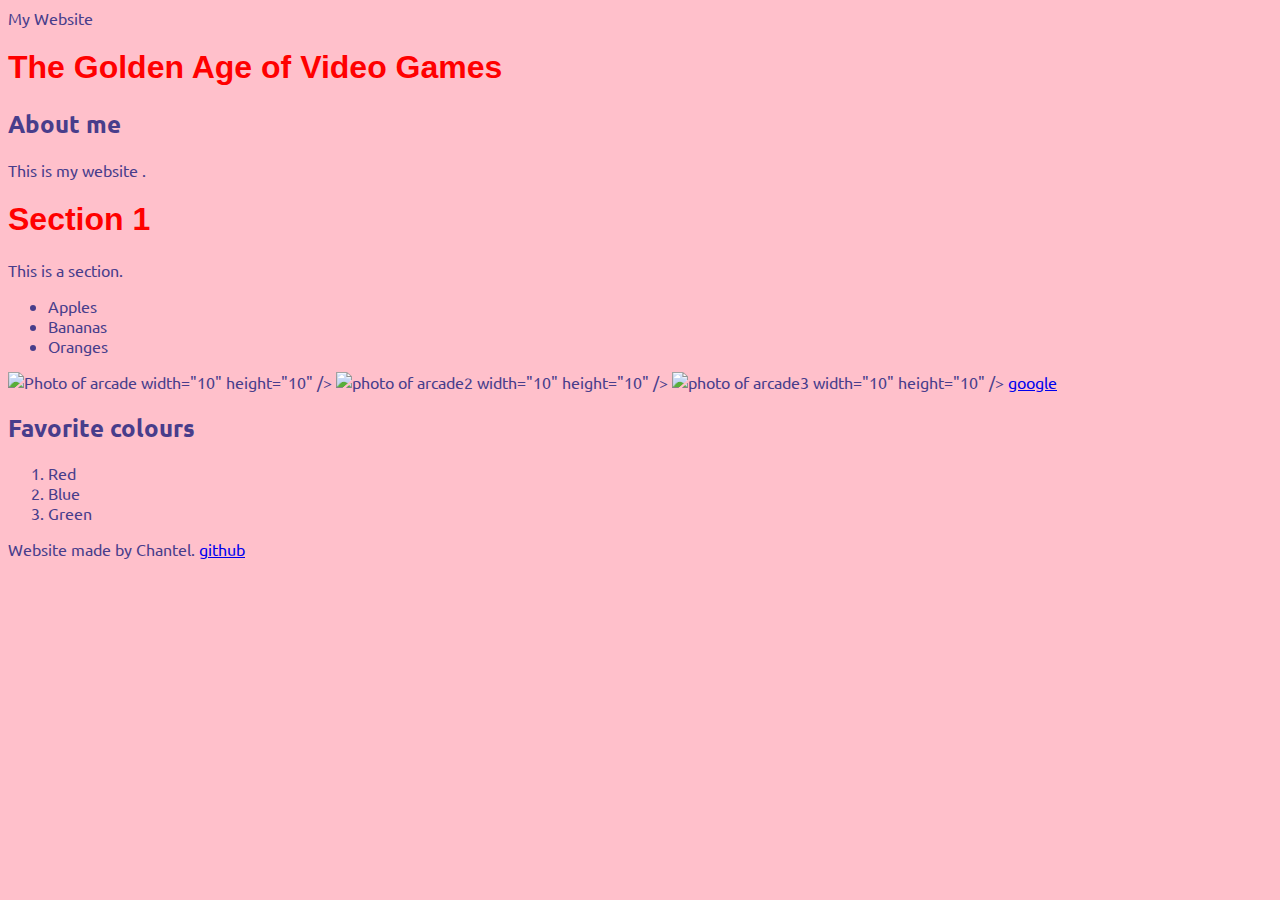
==== index.html @ 21024d67 "Add files via upload" ====
<DOCTYPE html>
<html lang="en">
<head>
        </title>My Website</title>
        <meta charset="utf-8">
        <link rel="stylesheet"
        href="style.css">
        <link href="https://fonts.googleapis.com/css?family=Ubuntu&display=swap" rel="stylesheet">
</head>
<body>
  <!--Hello There-->
     <header>
      <h1>The Golden Age of Video Games</h1>
      <h2>About me</h2>
      <p>This is my website .</p>
     </header>


      <section>
            <h1>Section 1</h1>
            <p>This is a section.</p>
            <ul>
              <li>Apples</li>
              <li>Bananas</li>
              <li>Oranges</li>
            </ul>
                 <img src="Arcade (small).jpg"
                 alt="Photo of arcade"/>
                 width="10"
                 height="10"   />
                 <img src="arcade-2 (Small).jpg"
                 alt="photo of arcade2"/>
                 width="10"
                 height="10"   />
                 <img src="arcade-3 (Small).jpg"
                 alt="photo of arcade3"/>
                 width="10"
                 height="10"    />

        <a href="http://www.google.com"
        target="_blank">
        google
        </a>

      </section>

      <section>
        <h2>Favorite colours</h2>
        <ol>
            <li>Red</li>
            <li>Blue</li>
            <li>Green</li>
        </ol>
      </section>

  <footer id="footer">
    <p>Website made by Chantel.
      <a href="https://github.com/">
        github
      </a>
    </p>
  </footer>
</body>
</html>
---- style.css ----
body  {
   font-family: 'Ubuntu', sans-serif;
   background-color:pink;
   color: DarkSlateBlue;
}

h1 {
  color: red;
  font-family: Arial;
}
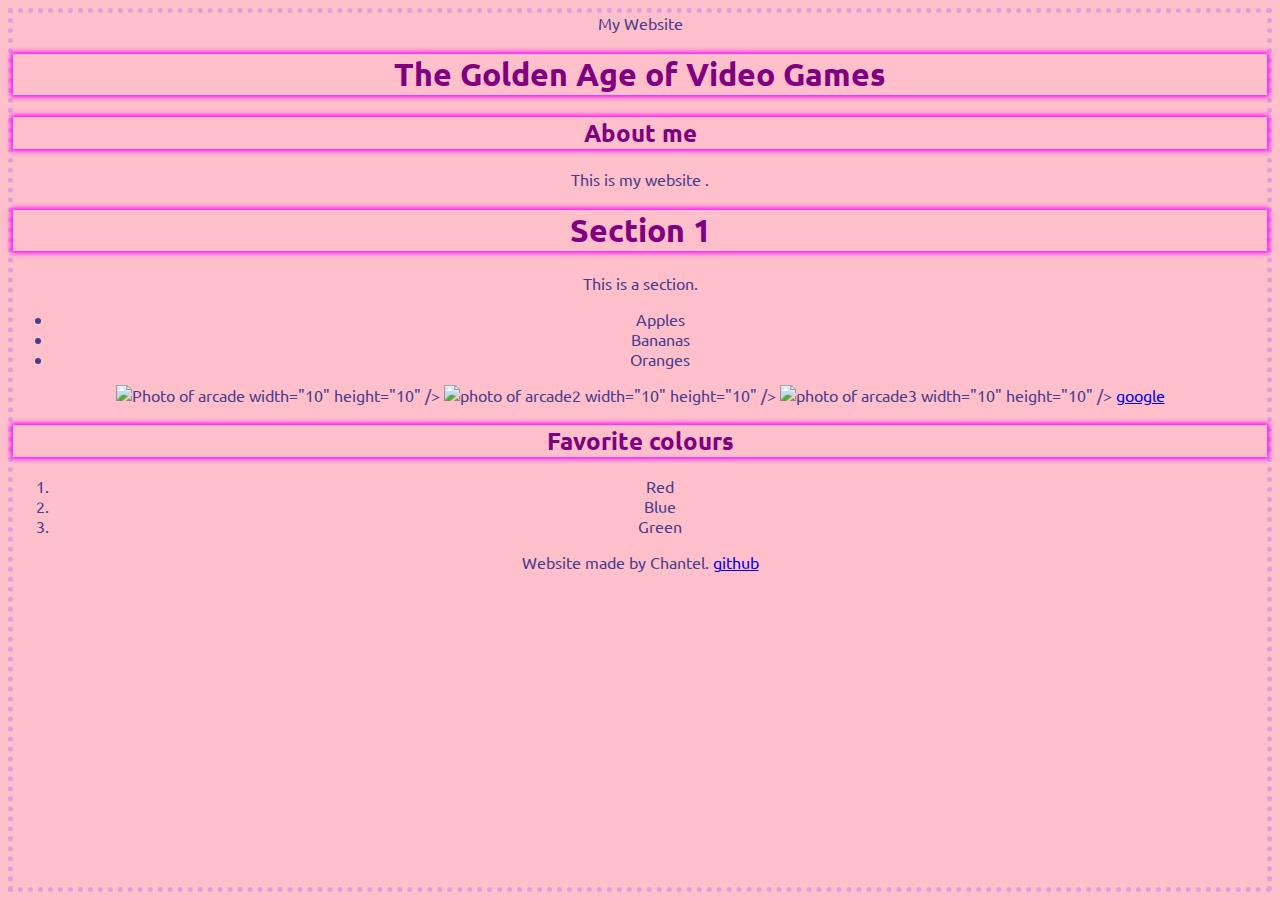
==== commit 548f1941: "added files" ====
--- a/index.html
+++ b/index.html
@@ -1,64 +1,64 @@
-<DOCTYPE html>
-<html lang="en">
-<head>
-        </title>My Website</title>
-        <meta charset="utf-8">
-        <link rel="stylesheet"
-        href="style.css">
-        <link href="https://fonts.googleapis.com/css?family=Ubuntu&display=swap" rel="stylesheet">
-</head>
-<body>
-  <!--Hello There-->
-     <header>
-      <h1>The Golden Age of Video Games</h1>
-      <h2>About me</h2>
-      <p>This is my website .</p>
-     </header>
-
-
-      <section>
-            <h1>Section 1</h1>
-            <p>This is a section.</p>
-            <ul>
-              <li>Apples</li>
-              <li>Bananas</li>
-              <li>Oranges</li>
-            </ul>
-                 <img src="Arcade (small).jpg"
-                 alt="Photo of arcade"/>
-                 width="10"
-                 height="10"   />
-                 <img src="arcade-2 (Small).jpg"
-                 alt="photo of arcade2"/>
-                 width="10"
-                 height="10"   />
-                 <img src="arcade-3 (Small).jpg"
-                 alt="photo of arcade3"/>
-                 width="10"
-                 height="10"    />
-
-        <a href="http://www.google.com"
-        target="_blank">
-        google
-        </a>
-
-      </section>
-
-      <section>
-        <h2>Favorite colours</h2>
-        <ol>
-            <li>Red</li>
-            <li>Blue</li>
-            <li>Green</li>
-        </ol>
-      </section>
-
-  <footer id="footer">
-    <p>Website made by Chantel.
-      <a href="https://github.com/">
-        github
-      </a>
-    </p>
-  </footer>
-</body>
-</html>
+<DOCTYPE html>
+<html lang="en">
+<head>
+        <center> </title>My Website</title>
+        <meta charset="utf-8">
+        <link rel="stylesheet"
+        href="style.css">
+        <link href="https://fonts.googleapis.com/css?family=Ubuntu&display=swap" rel="stylesheet">
+</head>
+<body>
+  <!--Hello There-->
+     <header>
+      <h1>The Golden Age of Video Games</h1>
+      <h2>About me</h2>
+      <p>This is my website .</p>
+     </header>
+
+
+      <section>
+            <h1>Section 1</h1>
+            <p>This is a section.</p>
+            <ul>
+              <li>Apples</li>
+              <li>Bananas</li>
+              <li>Oranges</li>
+            </ul>
+                 <img src="Arcade (small).jpg"
+                 alt="Photo of arcade"/>
+                 width="10"
+                 height="10"   />
+                 <img src="arcade-2 (Small).jpg"
+                 alt="photo of arcade2"/>
+                 width="10"
+                 height="10"   />
+                 <img src="arcade-3 (Small).jpg"
+                 alt="photo of arcade3"/>
+                 width="10"
+                 height="10"    />
+
+        <a href="http://www.google.com"
+        target="_blank">
+        google
+        </a>
+
+      </section>
+
+      <section>
+        <h2>Favorite colours</h2>
+        <ol>
+            <li>Red</li>
+            <li>Blue</li>
+            <li>Green</li>
+        </ol>
+      </section>
+
+  <footer id="footer">
+    <p>Website made by Chantel.
+      <a href="https://github.com/">
+        github
+      </a>
+    </p>
+  </footer>
+</body>
+</html>
--- a/style.css
+++ b/style.css
@@ -1,10 +1,17 @@
-body  {
-   font-family: 'Ubuntu', sans-serif;
-   background-color:pink;
-   color: DarkSlateBlue;
-}
-
-h1 {
-  color: red;
-  font-family: Arial;
-}
+body  {
+   font-family: 'Ubuntu', sans-serif;
+   background-color:pink;
+   color: DarkSlateBlue;
+   border: 5px dotted plum;
+}
+
+h1 {
+  color: purple;
+  font-family: 'Ubuntu', sans-serif;
+  box-shadow: 0 0 5px 2px magenta;
+}
+h2 {
+  color: purple;
+  font-family: 'Ubuntu', sans-serif;
+  box-shadow: 0 0 5px 2px magenta;
+}
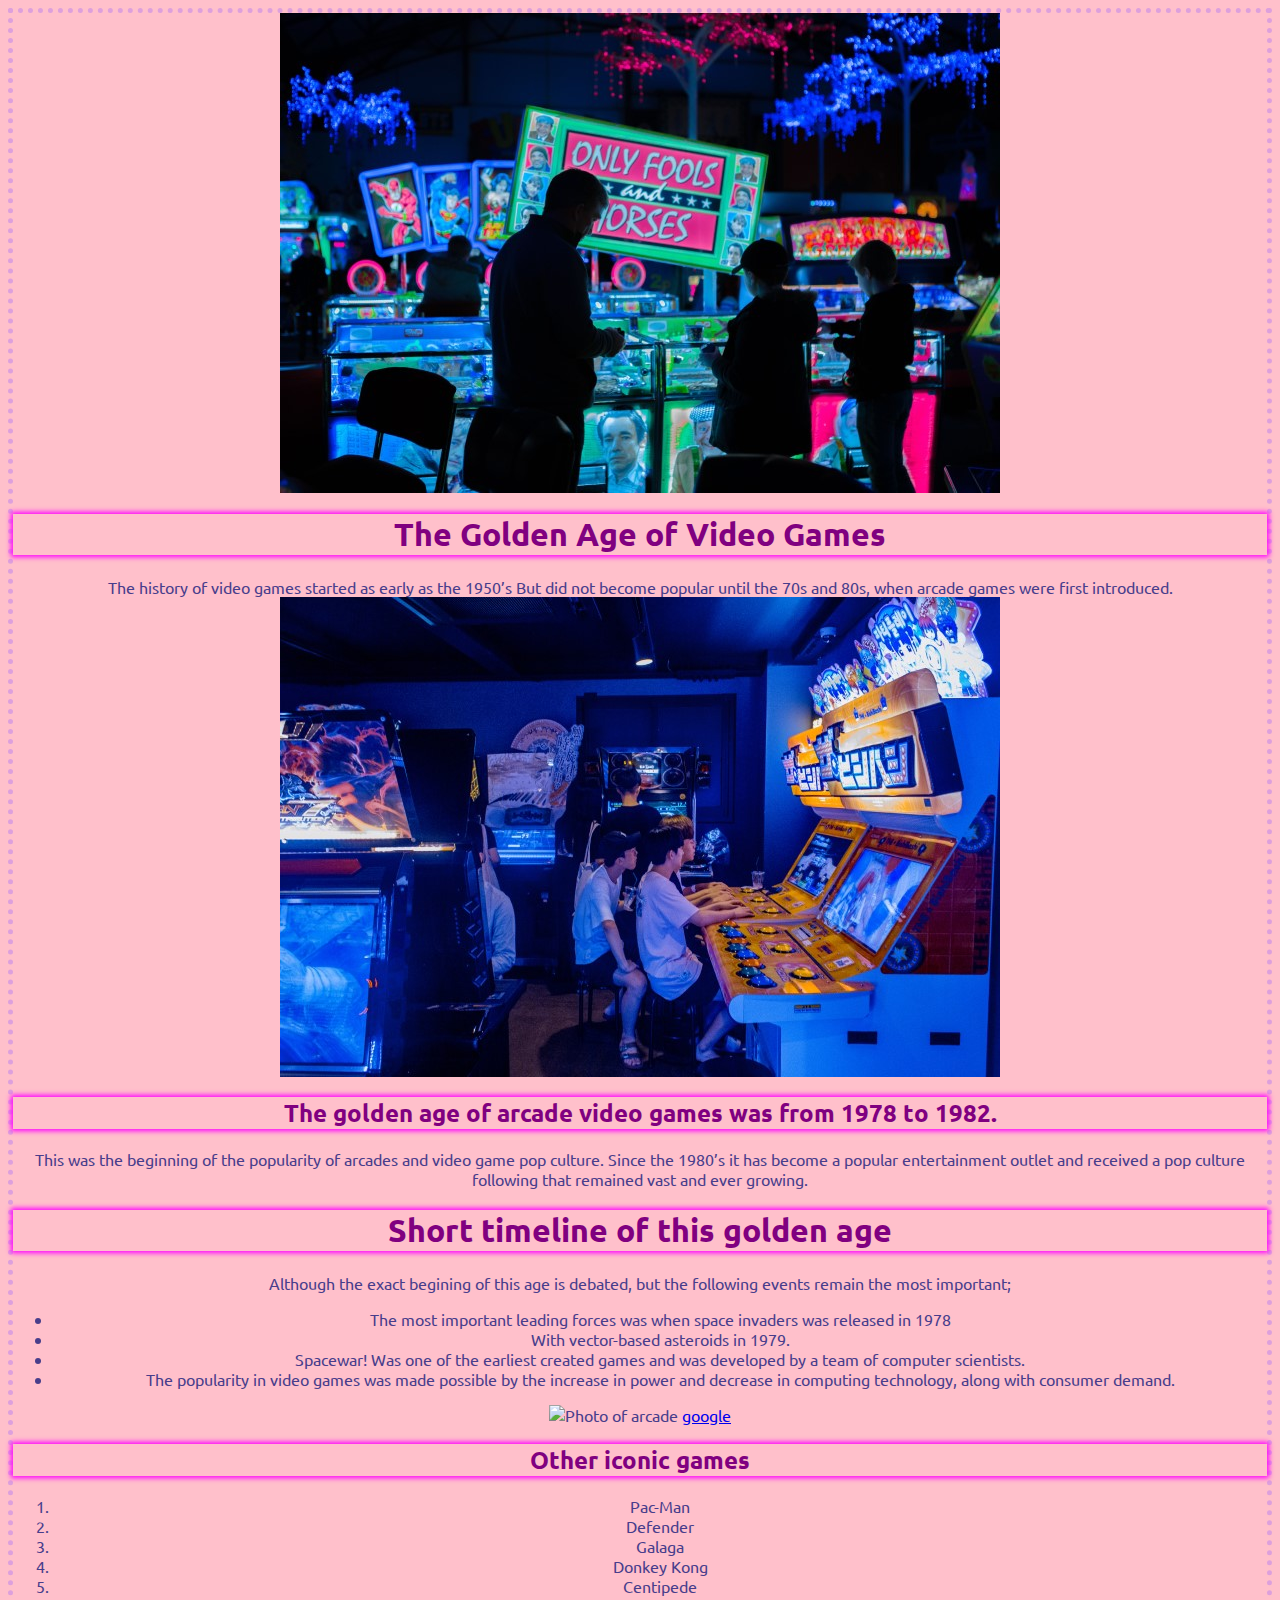
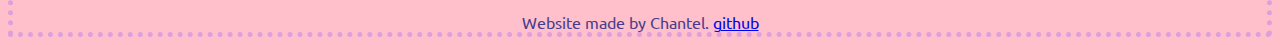
==== commit 543f5045: "added thangs" ====
--- a/index.html
+++ b/index.html
@@ -1,41 +1,52 @@
 <DOCTYPE html>
 <html lang="en">
 <head>
-        <center> </title>My Website</title>
-        <meta charset="utf-8">
-        <link rel="stylesheet"
-        href="style.css">
-        <link href="https://fonts.googleapis.com/css?family=Ubuntu&display=swap" rel="stylesheet">
+           <center>
+      </title><!--The Golden Age of Video Games--></title>
 </head>
 <body>
-  <!--Hello There-->
-     <header>
+  <!--this is a comment-->
+     <img src="arcade-3.jpg (Small).jpg"
+          alt="photo of arcade3"/>
+          <width="100%"
+          height="100%"    />
+<meta charset="utf-8">
+<link rel="stylesheet"
+href="style.css">
+<link href="https://fonts.googleapis.com/css?family=Ubuntu&display=swap" rel="stylesheet">
+
+<header>
       <h1>The Golden Age of Video Games</h1>
-      <h2>About me</h2>
-      <p>This is my website .</p>
+
+<p1>The history of video games started as early as the 1950’s
+But did not become popular until the 70s and 80s, when arcade games were first introduced.</p1>
+<img src="arcade-2.jpg (Small).jpg"
+alt="photo of arcade2"/>
+<width="100%"
+height="100%"   />
+
+      <h2>The golden age of arcade video games was from 1978 to 1982.</h2>
+      <p2>This was the beginning of the popularity of arcades and video game pop culture.
+Since the 1980’s it has become a popular entertainment outlet and received a pop culture following that remained vast and ever growing.
+</p2>
      </header>
 
+<section>
+            <h1>Short timeline of this golden age</h1>
+            <p>Although the exact begining of this age is debated, but the following events remain the most important;</p>
+            <ul>
+              <li>The most important leading forces was when space invaders was released in 1978</li>
+              <li>With vector-based asteroids in 1979.</li>
+              <li>Spacewar! Was one of the earliest created games and was developed by a team of computer scientists.</li>
+              <li>The popularity in video games was made possible by the increase in power and decrease in computing technology, along with consumer demand. </li>
+            </ul>
+<img src="Arcade.jpg (small).jpg"
+                 alt="Photo of arcade"/>
+                 <width="100%"
+                 height="100%"   />
 
-      <section>
-            <h1>Section 1</h1>
-            <p>This is a section.</p>
-            <ul>
-              <li>Apples</li>
-              <li>Bananas</li>
-              <li>Oranges</li>
-            </ul>
-                 <img src="Arcade (small).jpg"
-                 alt="Photo of arcade"/>
-                 width="10"
-                 height="10"   />
-                 <img src="arcade-2 (Small).jpg"
-                 alt="photo of arcade2"/>
-                 width="10"
-                 height="10"   />
-                 <img src="arcade-3 (Small).jpg"
-                 alt="photo of arcade3"/>
-                 width="10"
-                 height="10"    />
+
+
 
         <a href="http://www.google.com"
         target="_blank">
@@ -45,11 +56,13 @@
       </section>
 
       <section>
-        <h2>Favorite colours</h2>
+        <h2>Other iconic games</h2>
         <ol>
-            <li>Red</li>
-            <li>Blue</li>
-            <li>Green</li>
+            <li>Pac-Man</li>
+            <li>Defender</li>
+            <li>Galaga</li>
+            <li>Donkey Kong</li>
+            <li>Centipede</li>
         </ol>
       </section>
 
--- a/style.css
+++ b/style.css
@@ -15,3 +15,7 @@
   font-family: 'Ubuntu', sans-serif;
   box-shadow: 0 0 5px 2px magenta;
 }
+<p1> {
+  color:indigo;
+  font-family: 'Ubuntu', sans-serif;
+}
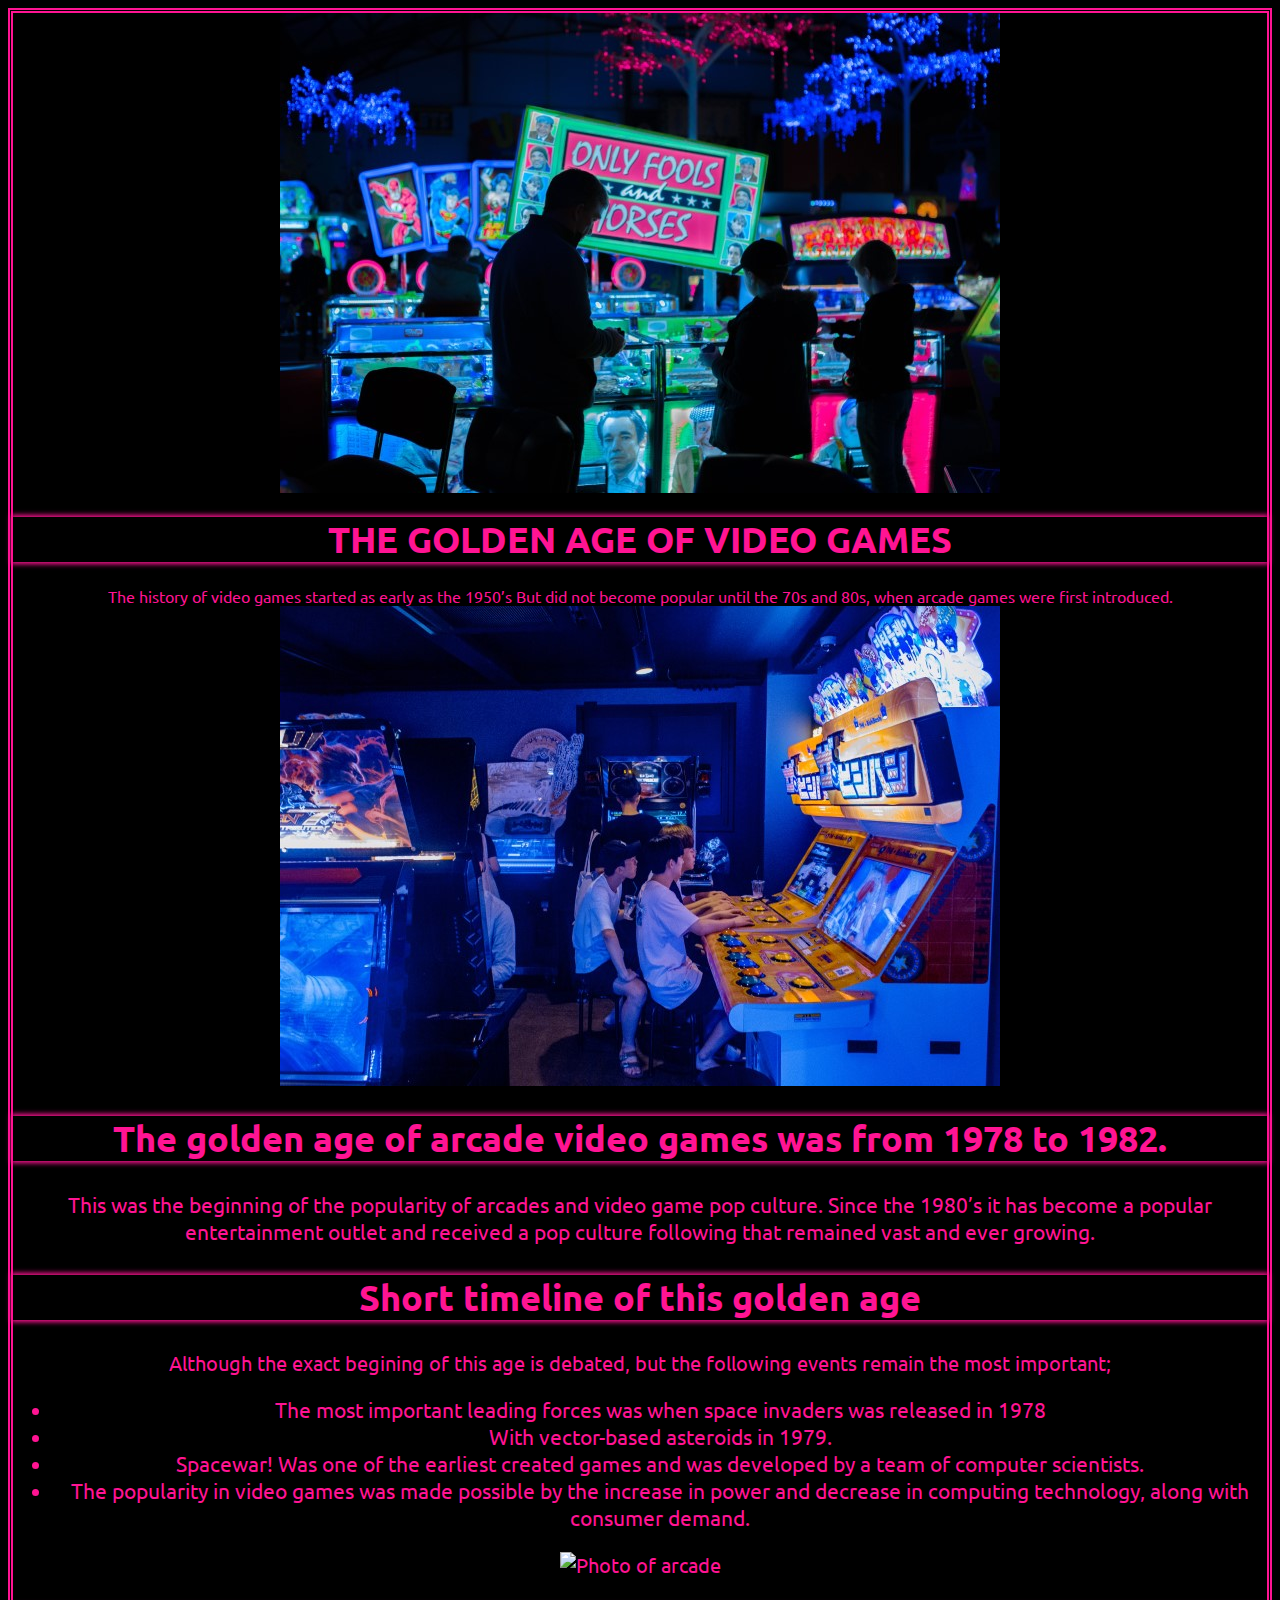
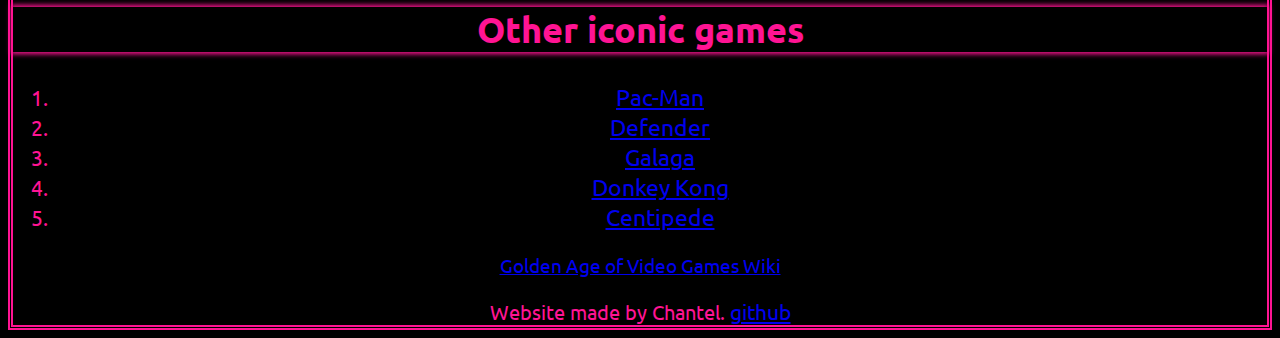
==== commit 3f388572: "edits" ====
--- a/index.html
+++ b/index.html
@@ -16,14 +16,18 @@
 <link href="https://fonts.googleapis.com/css?family=Ubuntu&display=swap" rel="stylesheet">
 
 <header>
-      <h1>The Golden Age of Video Games</h1>
+      <h1>THE GOLDEN AGE OF VIDEO GAMES
+    </h1>
 
 <p1>The history of video games started as early as the 1950’s
-But did not become popular until the 70s and 80s, when arcade games were first introduced.</p1>
+But did not become popular until the 70s and 80s, when arcade games were first introduced.
+</p1>
+
 <img src="arcade-2.jpg (Small).jpg"
 alt="photo of arcade2"/>
-<width="100%"
+<width="150%"
 height="100%"   />
+
 
       <h2>The golden age of arcade video games was from 1978 to 1982.</h2>
       <p2>This was the beginning of the popularity of arcades and video game pop culture.
@@ -32,7 +36,9 @@
      </header>
 
 <section>
-            <h1>Short timeline of this golden age</h1>
+
+            <h2>Short timeline of this golden age</h2>
+        
             <p>Although the exact begining of this age is debated, but the following events remain the most important;</p>
             <ul>
               <li>The most important leading forces was when space invaders was released in 1978</li>
@@ -40,6 +46,8 @@
               <li>Spacewar! Was one of the earliest created games and was developed by a team of computer scientists.</li>
               <li>The popularity in video games was made possible by the increase in power and decrease in computing technology, along with consumer demand. </li>
             </ul>
+
+
 <img src="Arcade.jpg (small).jpg"
                  alt="Photo of arcade"/>
                  <width="100%"
@@ -48,23 +56,39 @@
 
 
 
-        <a href="http://www.google.com"
-        target="_blank">
-        google
-        </a>
-
       </section>
 
       <section>
         <h2>Other iconic games</h2>
         <ol>
-            <li>Pac-Man</li>
-            <li>Defender</li>
-            <li>Galaga</li>
-            <li>Donkey Kong</li>
-            <li>Centipede</li>
+            <li>  <a href="https://en.wikipedia.org/wiki/Pac-Man"
+              target="_blank">
+              Pac-Man
+              </a></li>
+            <li> <a href="https://en.wikipedia.org/wiki/Defender_(1981_video_game)"
+              target="_blank">
+              Defender
+              </a></li>
+            <li> <a href="https://en.wikipedia.org/wiki/Galaga"
+              target="_blank">
+              Galaga
+              </a></li>
+            <li> <a href="https://en.wikipedia.org/wiki/Donkey_Kong_(video_game)"
+              target="_blank">
+              Donkey Kong
+              </a></li>
+            <li> <a href="https://en.wikipedia.org/wiki/Centipede_(video_game)"
+              target="_blank">
+              Centipede
+              </a></li>
         </ol>
       </section>
+
+              <a href="https://en.wikipedia.org/wiki/Golden_age_of_arcade_video_games"
+              target="_blank">
+              Golden Age of Video Games Wiki
+              </a>
+
 
   <footer id="footer">
     <p>Website made by Chantel.
--- a/style.css
+++ b/style.css
@@ -1,21 +1,40 @@
+/*web styles*/
+*  {
+  font-size: 105%;
+}
+
+
 body  {
    font-family: 'Ubuntu', sans-serif;
-   background-color:pink;
-   color: DarkSlateBlue;
-   border: 5px dotted plum;
+   background-color:black;
+   color: DeepPink;
+   border: 5px double DeepPink;
+   font-size: 16px
 }
 
 h1 {
-  color: purple;
+  color: DeepPink;
   font-family: 'Ubuntu', sans-serif;
-  box-shadow: 0 0 5px 2px magenta;
+  box-shadow: 0 0 5px 2px DeepPink;
+  font-size: 36px
+
 }
 h2 {
-  color: purple;
+  color: DeepPink;
   font-family: 'Ubuntu', sans-serif;
-  box-shadow: 0 0 5px 2px magenta;
+  box-shadow: 0 0 5px 2px DeepPink;
+  font-size: 36px
+
 }
-<p1> {
-  color:indigo;
+
+}
+h3 {
+  color: DeepPink;
   font-family: 'Ubuntu', sans-serif;
+  box-shadow: 0 0 5px 2px DeepPink;
+  font-size: 36px
+
 }
+p1 {
+  font-size:16px
+}
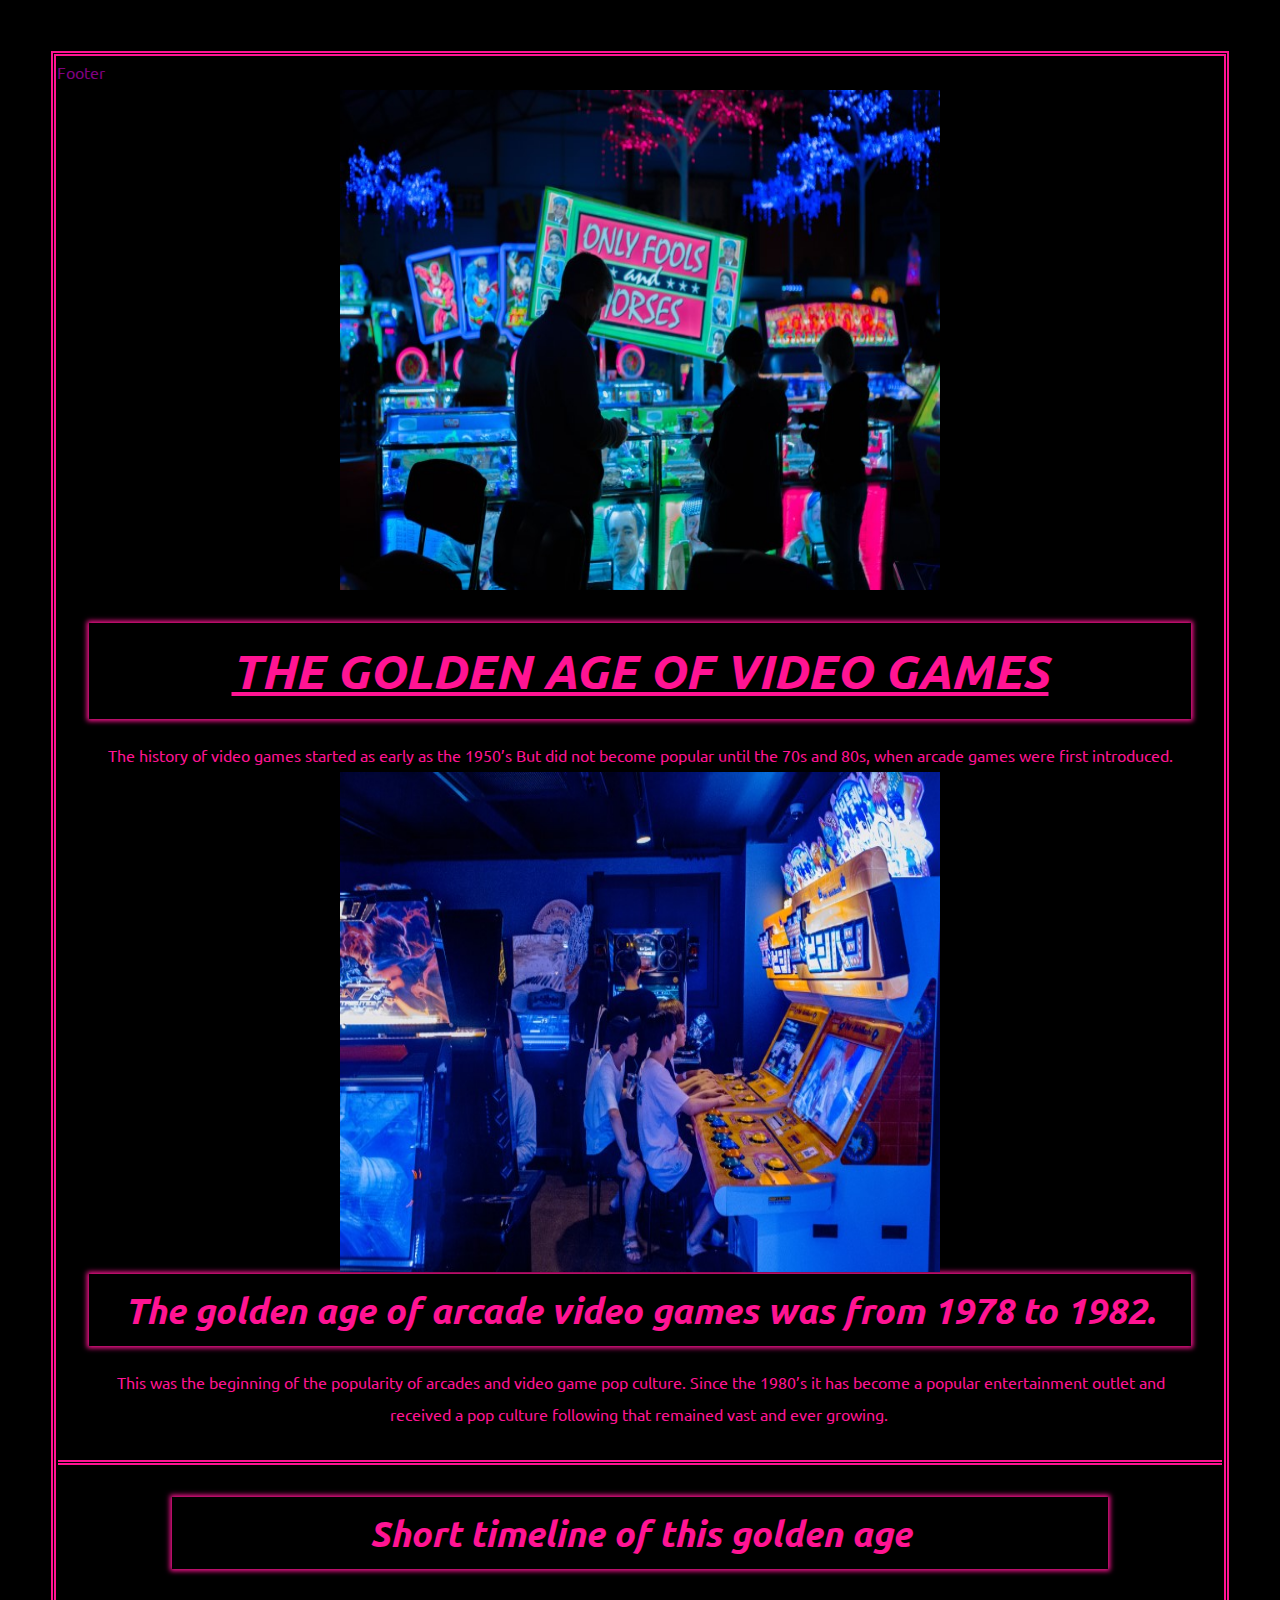
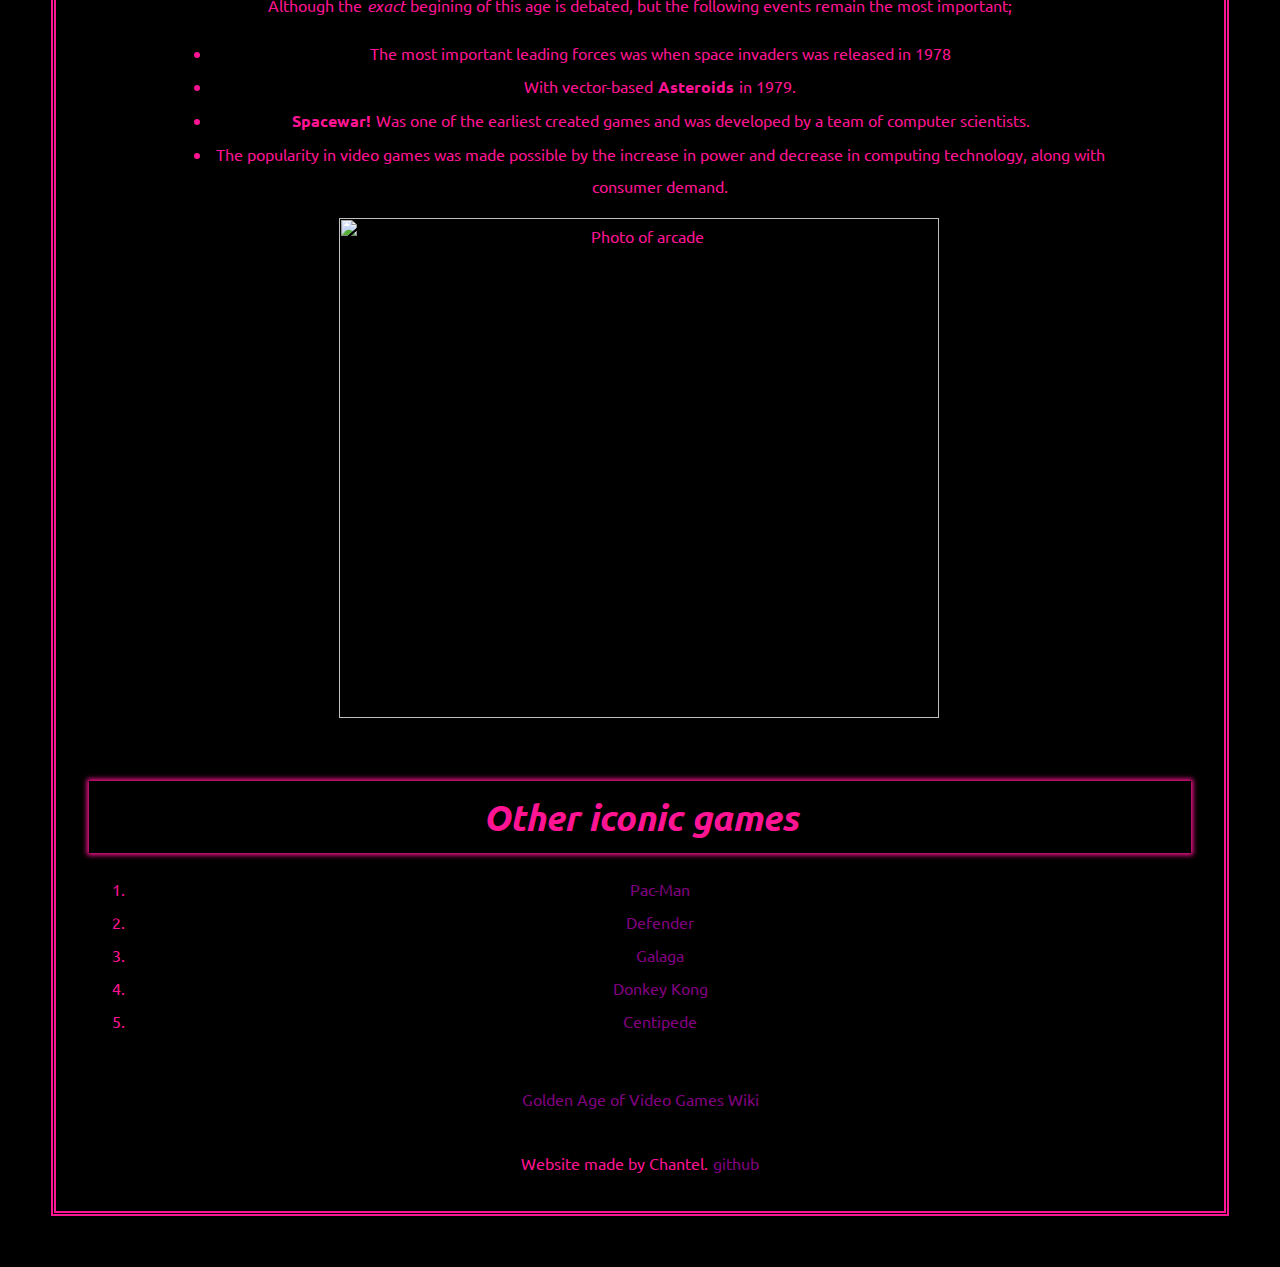
==== commit d2028f4b: "added" ====
--- a/index.html
+++ b/index.html
@@ -1,8 +1,10 @@
+<a href="#footer">Footer</a>
 <DOCTYPE html>
 <html lang="en">
+<center>
 <head>
-           <center>
-      </title><!--The Golden Age of Video Games--></title>
+
+       </title><!--The Golden Age of Video Games--></title>
 </head>
 <body>
   <!--this is a comment-->
@@ -16,7 +18,7 @@
 <link href="https://fonts.googleapis.com/css?family=Ubuntu&display=swap" rel="stylesheet">
 
 <header>
-      <h1>THE GOLDEN AGE OF VIDEO GAMES
+      <h1 class="title">THE GOLDEN AGE OF VIDEO GAMES
     </h1>
 
 <p1>The history of video games started as early as the 1950’s
@@ -35,28 +37,29 @@
 </p2>
      </header>
 
+<div class="container">
+
 <section>
 
             <h2>Short timeline of this golden age</h2>
-        
-            <p>Although the exact begining of this age is debated, but the following events remain the most important;</p>
+
+            <p>Although the <em>exact</em> begining of this age is debated, but the following events remain the most important;</p>
             <ul>
               <li>The most important leading forces was when space invaders was released in 1978</li>
-              <li>With vector-based asteroids in 1979.</li>
-              <li>Spacewar! Was one of the earliest created games and was developed by a team of computer scientists.</li>
+              <li>With vector-based <strong>Asteroids</strong> in 1979.</li>
+              <li><strong>Spacewar!</strong> Was one of the earliest created games and was developed by a team of computer scientists.</li>
               <li>The popularity in video games was made possible by the increase in power and decrease in computing technology, along with consumer demand. </li>
             </ul>
 
 
-<img src="Arcade.jpg (small).jpg"
+              <img src="Arcade.jpg (small).jpg"
                  alt="Photo of arcade"/>
                  <width="100%"
                  height="100%"   />
 
+      </section>
 
-
-
-      </section>
+    </div>
 
       <section>
         <h2>Other iconic games</h2>
--- a/style.css
+++ b/style.css
@@ -1,20 +1,30 @@
 /*web styles*/
 *  {
-  font-size: 105%;
+  font-size: 100%;
+  margin: 1;
+  line-height:2;
+  box-sizing: border-box;
+  /*border: 5px double DeepPink; */
 }
 
-
 body  {
+  background-image: <img src="arcade-3.jpg (Small).jpg"
+       alt="photo of arcade3"/>
+   text-align:center;
    font-family: 'Ubuntu', sans-serif;
    background-color:black;
    color: DeepPink;
    border: 5px double DeepPink;
-   font-size: 16px
+   font-size: 14px
+   font-weight:normal;
+   margin: 50px;
 }
 
 h1 {
+  text-align: left;
   color: DeepPink;
   font-family: 'Ubuntu', sans-serif;
+  font-weight:bold;
   box-shadow: 0 0 5px 2px DeepPink;
   font-size: 36px
 
@@ -35,6 +45,59 @@
   font-size: 36px
 
 }
-p1 {
-  font-size:16px
+
+h1,h2,h3 {
+  font-style:italic;
+  margin-bottom:20px
 }
+}
+p {
+  font-size: 14px
+  line-height: 2;
+  margin: 15px 0;
+}
+
+ul,ol {
+  margin:15px 0;
+}
+
+h1 {text-align: left;
+}
+
+header h1{
+  text-align:center;
+}
+
+a {
+  color: purple;
+  text-decoration: none
+}
+
+a:hover {
+  color:pink
+  text-decoration: underline;
+}
+header,
+section,
+footer {
+  padding: 30px;
+}
+
+header {
+  border-bottom:5px double DeepPink;
+}
+
+img {
+  width: 600px;
+  height: 500px
+}
+
+.title {
+  font-size: 48px;
+  text-decoration: underline;
+}
+
+.container {
+  max-width: 1000px;
+  margin: 0 auto;
+}
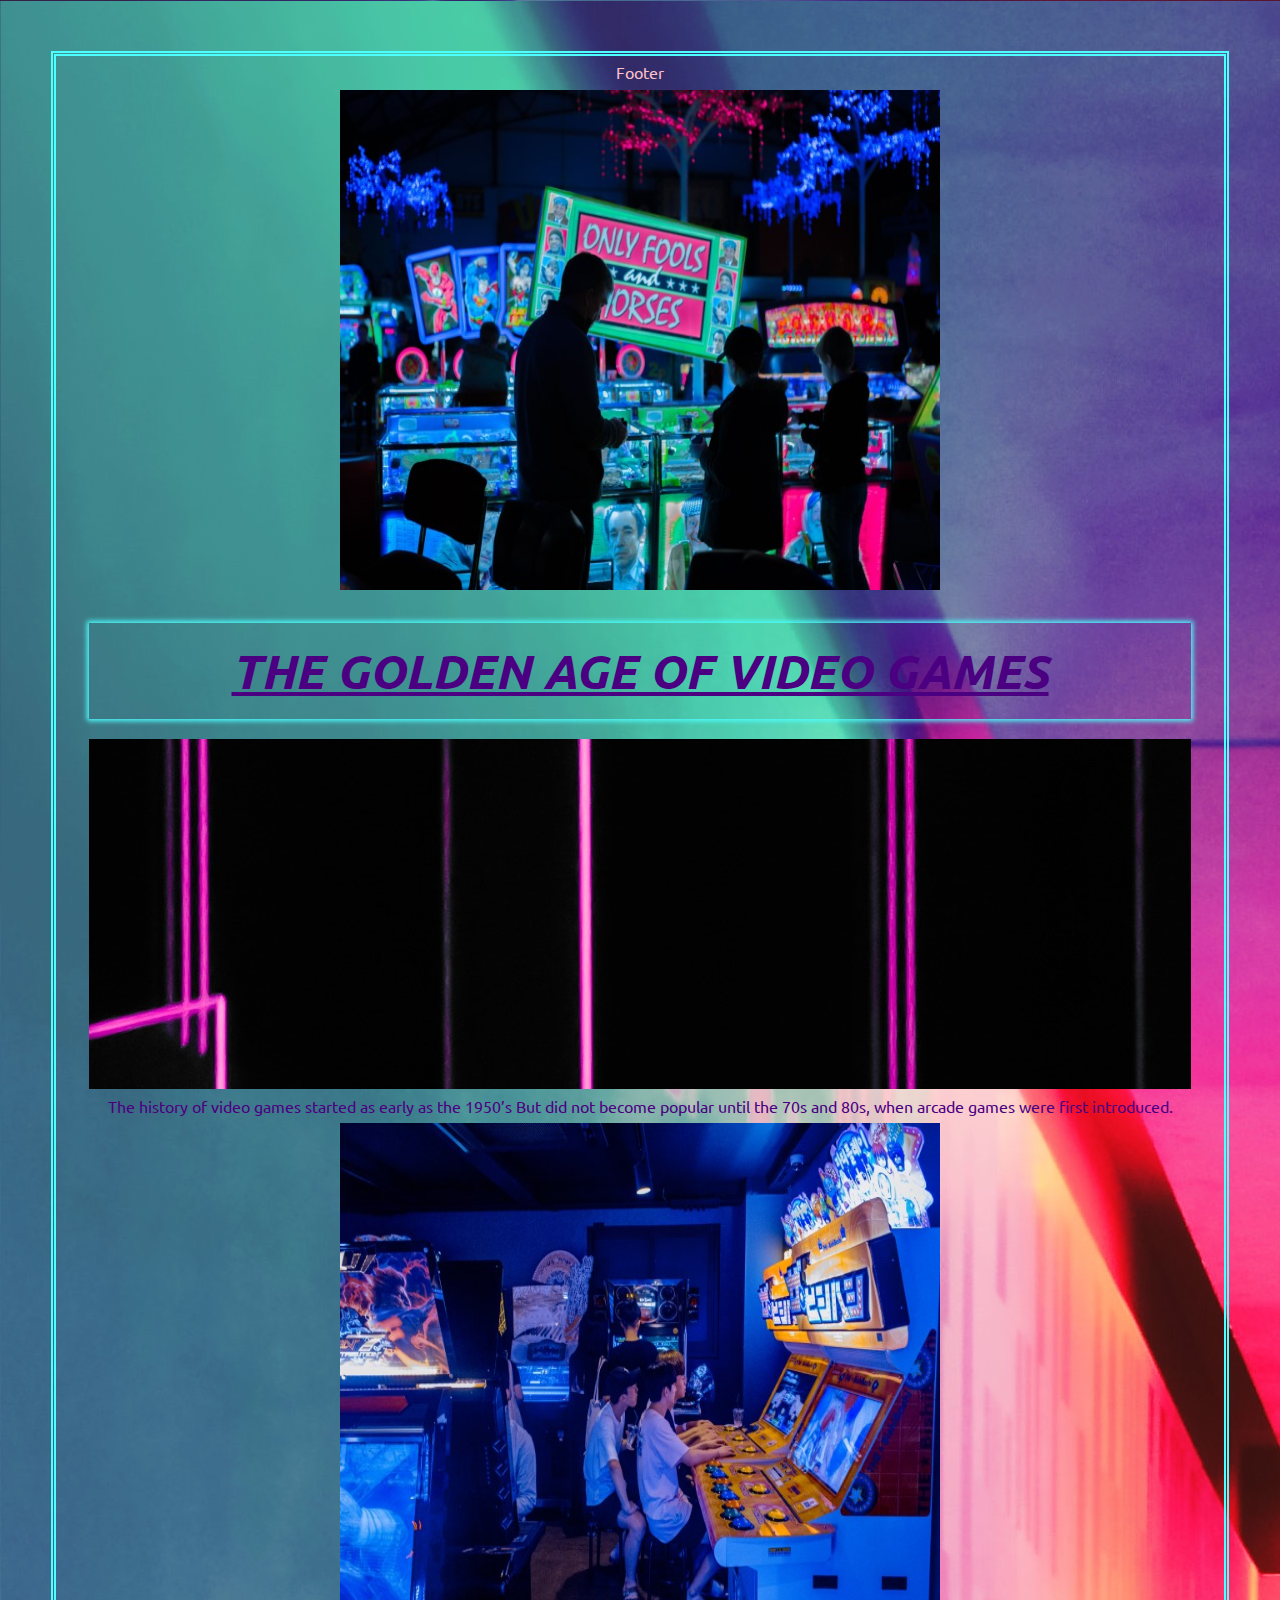
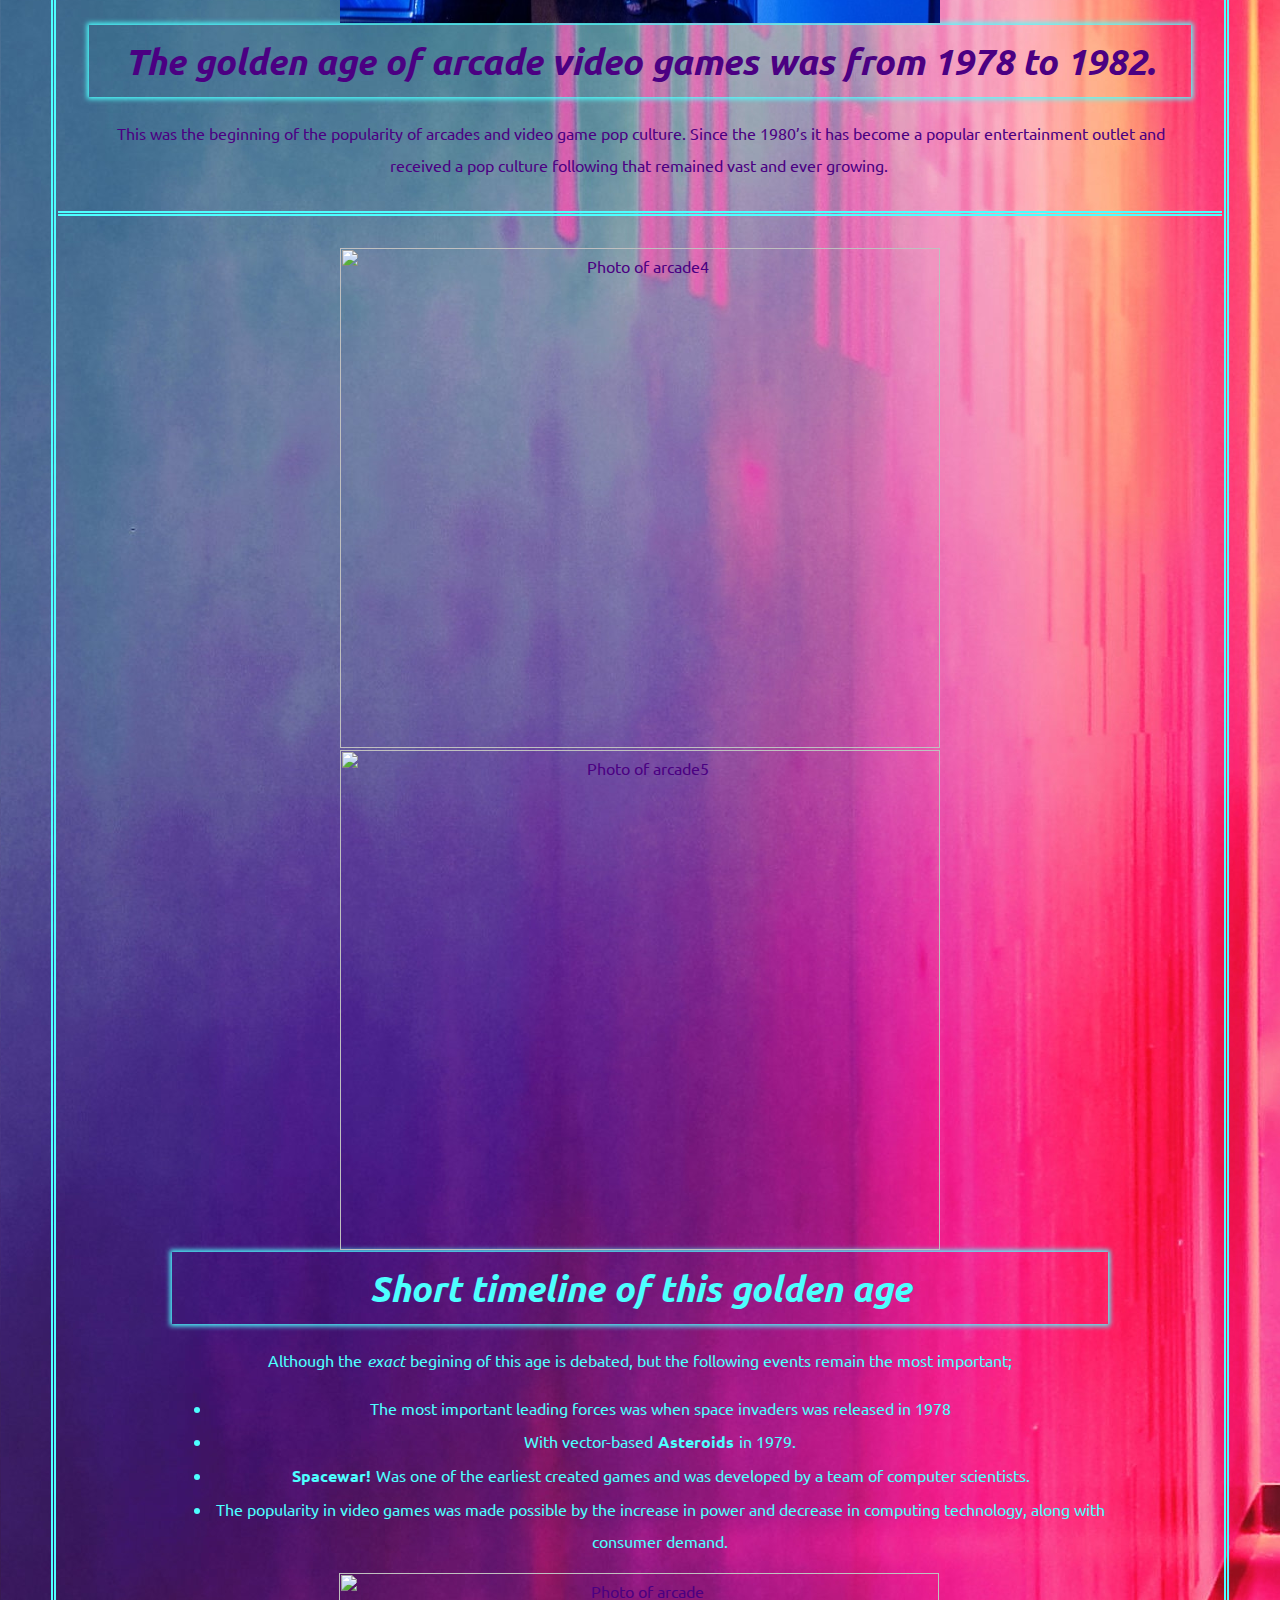
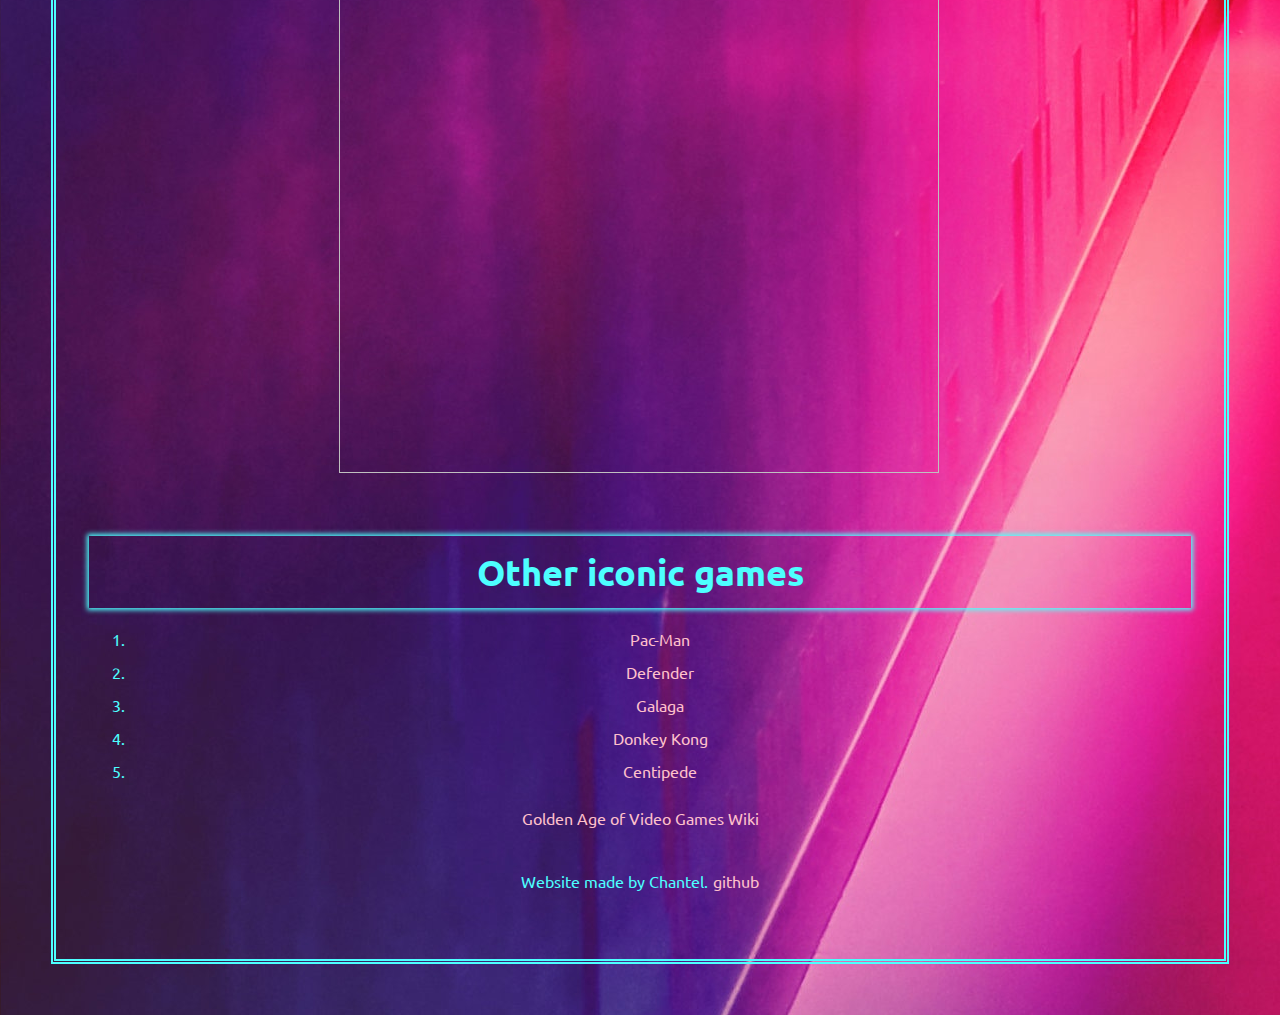
==== commit f4bd6e7a: "last things" ====
--- a/index.html
+++ b/index.html
@@ -21,6 +21,8 @@
       <h1 class="title">THE GOLDEN AGE OF VIDEO GAMES
     </h1>
 
+    <div class="banner"></div>
+
 <p1>The history of video games started as early as the 1950’s
 But did not become popular until the 70s and 80s, when arcade games were first introduced.
 </p1>
@@ -41,9 +43,17 @@
 
 <section>
 
-            <h2>Short timeline of this golden age</h2>
 
-            <p>Although the <em>exact</em> begining of this age is debated, but the following events remain the most important;</p>
+
+  <img src="Arcade-4.jpg"
+     alt="Photo of arcade4"/>
+
+     <img src="Arcade-5.jpg"
+        alt="Photo of arcade5"/>
+
+            <h3>Short timeline of this golden age</h3>
+
+            <p3>Although the <em>exact</em> begining of this age is debated, but the following events remain the most important;</p3>
             <ul>
               <li>The most important leading forces was when space invaders was released in 1978</li>
               <li>With vector-based <strong>Asteroids</strong> in 1979.</li>
@@ -62,7 +72,7 @@
     </div>
 
       <section>
-        <h2>Other iconic games</h2>
+        <h4>Other iconic games</h4>
         <ol>
             <li>  <a href="https://en.wikipedia.org/wiki/Pac-Man"
               target="_blank">
@@ -85,7 +95,7 @@
               Centipede
               </a></li>
         </ol>
-      </section>
+      </section2>
 
               <a href="https://en.wikipedia.org/wiki/Golden_age_of_arcade_video_games"
               target="_blank">
@@ -94,11 +104,11 @@
 
 
   <footer id="footer">
-    <p>Website made by Chantel.
+    <p5>Website made by Chantel.
       <a href="https://github.com/">
         github
       </a>
-    </p>
+    </p5>
   </footer>
 </body>
 </html>
--- a/style.css
+++ b/style.css
@@ -4,44 +4,45 @@
   margin: 1;
   line-height:2;
   box-sizing: border-box;
+
   /*border: 5px double DeepPink; */
 }
 
 body  {
-  background-image: <img src="arcade-3.jpg (Small).jpg"
-       alt="photo of arcade3"/>
+   background-image: url(b3.jpg);
+   background-repeat: repeat;
    text-align:center;
    font-family: 'Ubuntu', sans-serif;
    background-color:black;
-   color: DeepPink;
-   border: 5px double DeepPink;
-   font-size: 14px
+   color: indigo;
+   border: 5px double #4dffff;
+   font-size: 16px
    font-weight:normal;
    margin: 50px;
 }
 
 h1 {
   text-align: left;
-  color: DeepPink;
+  color: indigo;
   font-family: 'Ubuntu', sans-serif;
   font-weight:bold;
-  box-shadow: 0 0 5px 2px DeepPink;
+  box-shadow: 0 0 5px 2px #4dffff;
   font-size: 36px
 
 }
 h2 {
-  color: DeepPink;
+  color: indigo;
   font-family: 'Ubuntu', sans-serif;
-  box-shadow: 0 0 5px 2px DeepPink;
+  box-shadow: 0 0 5px 2px #4dffff;
   font-size: 36px
 
 }
 
 }
 h3 {
-  color: DeepPink;
+  color: indigo;
   font-family: 'Ubuntu', sans-serif;
-  box-shadow: 0 0 5px 2px DeepPink;
+  box-shadow: 0 0 5px 2px #4dffff;
   font-size: 36px
 
 }
@@ -69,7 +70,7 @@
 }
 
 a {
-  color: purple;
+  color: pink;
   text-decoration: none
 }
 
@@ -84,12 +85,13 @@
 }
 
 header {
-  border-bottom:5px double DeepPink;
+  border-bottom:5px double #4dffff;
 }
 
 img {
   width: 600px;
   height: 500px
+
 }
 
 .title {
@@ -101,3 +103,38 @@
   max-width: 1000px;
   margin: 0 auto;
 }
+
+.banner {
+  height: 350px;
+  background-image:url(background1.jpg);
+  background-size:cover
+  background-position: center;
+}
+
+h3 {
+  color: #4dffff;
+  font-family: 'Ubuntu', sans-serif;
+  box-shadow: 0 0 5px 2px #4dffff;
+  font-size: 36px
+}
+
+h4 {
+  color: #4dffff;
+  font-family: 'Ubuntu', sans-serif;
+  box-shadow: 0 0 5px 2px #4dffff;
+  font-size: 36px
+}
+
+p3 {
+  color: #4dffff;
+  font-family: 'Ubuntu', sans-serif;
+
+}
+
+footer {
+  color: #4dffff;
+}
+
+li {
+  color : #4dffff;
+}
